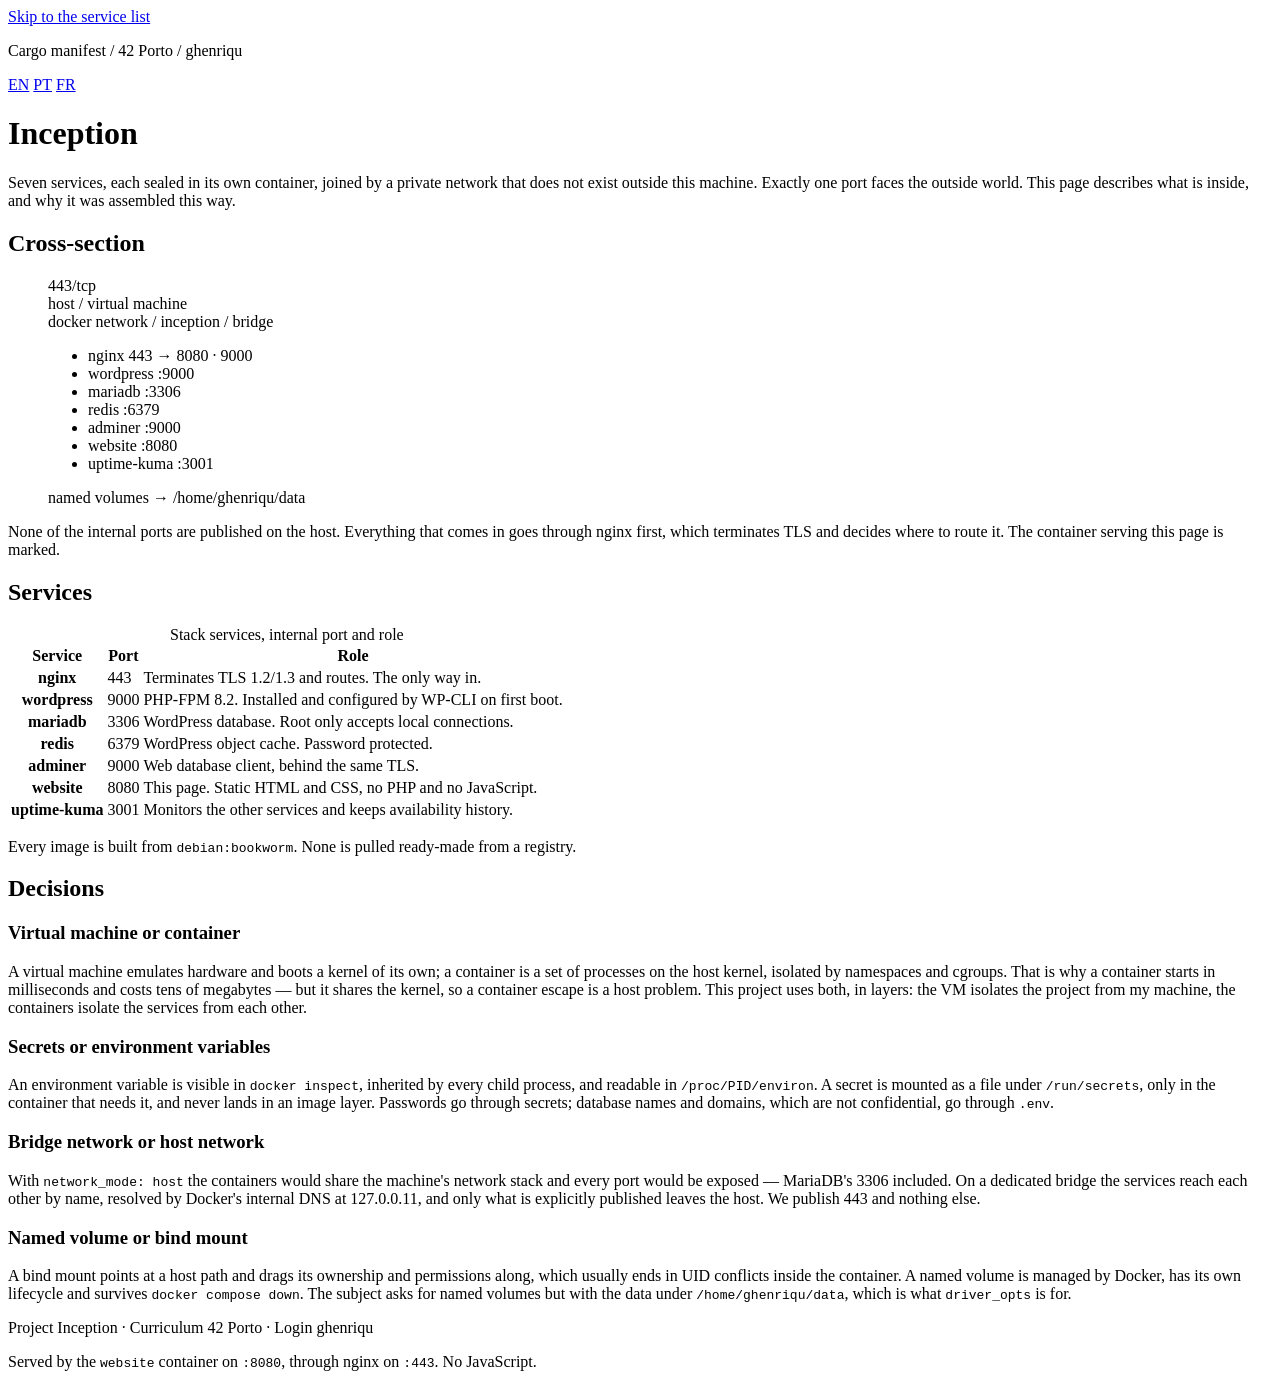
==== srcs/requirements/bonus/website/site/index.html @ 8c0da307 "Bonus: website ok, Dockerfiles updated" ====
<!DOCTYPE html>
<!-- **************************************************************************** -->
<!--                                                                              -->
<!--                                                          :::      ::::::::    -->
<!--     index.html                                         :+:      :+:    :+:    -->
<!--                                                      +:+ +:+         +:+      -->
<!--     By: ghenriqu <ghenriqu@student.42porto.com>    +#+  +:+       +#+         -->
<!--                                                  +#+#+#+#+#+   +#+            -->
<!--     Created: 2026/07/31 12:03:25 by ghenriqu          #+#    #+#              -->
<!--     Updated: 2026/07/31 12:03:33 by ghenriqu         ###   ########.fr        -->
<!--                                                                              -->
<!-- **************************************************************************** -->

<html lang="en">
<head>
  <meta charset="utf-8">
  <meta name="viewport" content="width=device-width, initial-scale=1">
  <title>Inception — service manifest</title>
  <meta name="description" content="Containerised infrastructure: NGINX, WordPress/PHP-FPM and MariaDB behind a single TLS entry point.">
  <link rel="stylesheet" href="/style.css">
  <link rel="alternate" hreflang="en" href="/">
  <link rel="alternate" hreflang="pt-PT" href="/pt/">
  <link rel="alternate" hreflang="fr" href="/fr/">
  <link rel="alternate" hreflang="x-default" href="/">
</head>
<body>

<a class="skip" href="#services">Skip to the service list</a>

<div class="sheet">

  <!-- ================================================================== -->
  <!-- Header                                                             -->
  <!-- ================================================================== -->
  <header class="head">
    <div class="head__top">
      <p class="eyebrow">Cargo manifest <span class="sep">/</span> 42 Porto <span class="sep">/</span> ghenriqu</p>
      <nav class="langs" aria-label="Language">
        <a href="/"    hreflang="en"    lang="en"    aria-current="page">EN</a>
        <a href="/pt/" hreflang="pt-PT" lang="pt-PT">PT</a>
        <a href="/fr/" hreflang="fr"    lang="fr">FR</a>
      </nav>
    </div>

    <h1 class="title">Inception</h1>

    <p class="standfirst">
      Seven services, each sealed in its own container, joined by a private
      network that does not exist outside this machine. Exactly one port faces
      the outside world. This page describes what is inside, and why it was
      assembled this way.
    </p>
  </header>

  <!-- ================================================================== -->
  <!-- Cross-section: the centrepiece of the page.                        -->
  <!-- The nested boxes are not decoration -- they are the real isolation  -->
  <!-- boundaries: host > docker network > container.                      -->
  <!-- ================================================================== -->
  <section class="cut" aria-labelledby="cut-h">
    <h2 id="cut-h" class="rubric">Cross-section</h2>

    <figure class="section-view">

      <div class="ingress" aria-hidden="true">
        <span class="ingress__tag">443/tcp</span>
        <span class="ingress__line"></span>
      </div>

      <div class="bound bound--host">
        <span class="bound__label">host <span class="sep">/</span> virtual machine</span>

        <div class="bound bound--net">
          <span class="bound__label">docker network <span class="sep">/</span> inception <span class="sep">/</span> bridge</span>

          <ul class="units">
            <li class="unit unit--edge">
              <span class="unit__name">nginx</span>
              <span class="unit__port">443 &rarr; 8080 &middot; 9000</span>
            </li>
            <li class="unit">
              <span class="unit__name">wordpress</span>
              <span class="unit__port">:9000</span>
            </li>
            <li class="unit">
              <span class="unit__name">mariadb</span>
              <span class="unit__port">:3306</span>
            </li>
            <li class="unit unit--bonus">
              <span class="unit__name">redis</span>
              <span class="unit__port">:6379</span>
            </li>
            <li class="unit unit--bonus">
              <span class="unit__name">adminer</span>
              <span class="unit__port">:9000</span>
            </li>
            <li class="unit unit--bonus unit--self" data-label="you are here">
              <span class="unit__name">website</span>
              <span class="unit__port">:8080</span>
            </li>
            <li class="unit unit--bonus">
              <span class="unit__name">uptime-kuma</span>
              <span class="unit__port">:3001</span>
            </li>
          </ul>
        </div>

        <p class="bound__foot">
          named volumes <span class="sep">&rarr;</span> /home/ghenriqu/data
        </p>
      </div>
    </figure>

    <p class="caption">
      None of the internal ports are published on the host. Everything that
      comes in goes through nginx first, which terminates TLS and decides where
      to route it. The container serving this page is marked.
    </p>
  </section>

  <!-- ================================================================== -->
  <!-- Service list: genuinely tabular data, so a real <table>.           -->
  <!-- ================================================================== -->
  <section id="services" aria-labelledby="serv-h">
    <h2 id="serv-h" class="rubric">Services</h2>

    <table class="manifest">
      <caption class="sr-only">Stack services, internal port and role</caption>
      <thead>
        <tr>
          <th scope="col">Service</th>
          <th scope="col">Port</th>
          <th scope="col">Role</th>
        </tr>
      </thead>
      <tbody>
        <tr>
          <th scope="row">nginx</th>
          <td class="num">443</td>
          <td>Terminates TLS 1.2/1.3 and routes. The only way in.</td>
        </tr>
        <tr>
          <th scope="row">wordpress</th>
          <td class="num">9000</td>
          <td>PHP-FPM 8.2. Installed and configured by WP-CLI on first boot.</td>
        </tr>
        <tr>
          <th scope="row">mariadb</th>
          <td class="num">3306</td>
          <td>WordPress database. Root only accepts local connections.</td>
        </tr>
        <tr class="is-bonus">
          <th scope="row">redis</th>
          <td class="num">6379</td>
          <td>WordPress object cache. Password protected.</td>
        </tr>
        <tr class="is-bonus">
          <th scope="row">adminer</th>
          <td class="num">9000</td>
          <td>Web database client, behind the same TLS.</td>
        </tr>
        <tr class="is-bonus">
          <th scope="row">website</th>
          <td class="num">8080</td>
          <td>This page. Static HTML and CSS, no PHP and no JavaScript.</td>
        </tr>
        <tr class="is-bonus">
          <th scope="row">uptime-kuma</th>
          <td class="num">3001</td>
          <td>Monitors the other services and keeps availability history.</td>
        </tr>
      </tbody>
    </table>
    <p class="caption">Every image is built from <code>debian:bookworm</code>. None is pulled ready-made from a registry.</p>
  </section>

  <!-- ================================================================== -->
  <!-- Decisions. These are exactly the four comparisons the subject       -->
  <!-- requires in the README, so the page doubles as defence prep.        -->
  <!-- ================================================================== -->
  <section aria-labelledby="dec-h">
    <h2 id="dec-h" class="rubric">Decisions</h2>

    <div class="decisions">

      <article class="decision">
        <h3 class="decision__q">Virtual machine or container</h3>
        <p>
          A virtual machine emulates hardware and boots a kernel of its own; a
          container is a set of processes on the host kernel, isolated by
          namespaces and cgroups. That is why a container starts in milliseconds
          and costs tens of megabytes — but it shares the kernel, so a container
          escape is a host problem. This project uses both, in layers: the VM
          isolates the project from my machine, the containers isolate the
          services from each other.
        </p>
      </article>

      <article class="decision">
        <h3 class="decision__q">Secrets or environment variables</h3>
        <p>
          An environment variable is visible in <code>docker inspect</code>,
          inherited by every child process, and readable in
          <code>/proc/PID/environ</code>. A secret is mounted as a file under
          <code>/run/secrets</code>, only in the container that needs it, and
          never lands in an image layer. Passwords go through secrets; database
          names and domains, which are not confidential, go through
          <code>.env</code>.
        </p>
      </article>

      <article class="decision">
        <h3 class="decision__q">Bridge network or host network</h3>
        <p>
          With <code>network_mode: host</code> the containers would share the
          machine's network stack and every port would be exposed — MariaDB's
          3306 included. On a dedicated bridge the services reach each other by
          name, resolved by Docker's internal DNS at 127.0.0.11, and only what
          is explicitly published leaves the host. We publish 443 and nothing
          else.
        </p>
      </article>

      <article class="decision">
        <h3 class="decision__q">Named volume or bind mount</h3>
        <p>
          A bind mount points at a host path and drags its ownership and
          permissions along, which usually ends in UID conflicts inside the
          container. A named volume is managed by Docker, has its own lifecycle
          and survives <code>docker compose down</code>. The subject asks for
          named volumes but with the data under
          <code>/home/ghenriqu/data</code>, which is what
          <code>driver_opts</code> is for.
        </p>
      </article>

    </div>
  </section>

  <!-- ================================================================== -->
  <footer class="colophon">
    <p>
      <span class="k">Project</span> Inception <span class="sep">&middot;</span>
      <span class="k">Curriculum</span> 42 Porto <span class="sep">&middot;</span>
      <span class="k">Login</span> ghenriqu
    </p>
    <p class="colophon__note">
      Served by the <code>website</code> container on <code>:8080</code>,
      through nginx on <code>:443</code>. No JavaScript.
    </p>
  </footer>

</div>
</body>
</html>
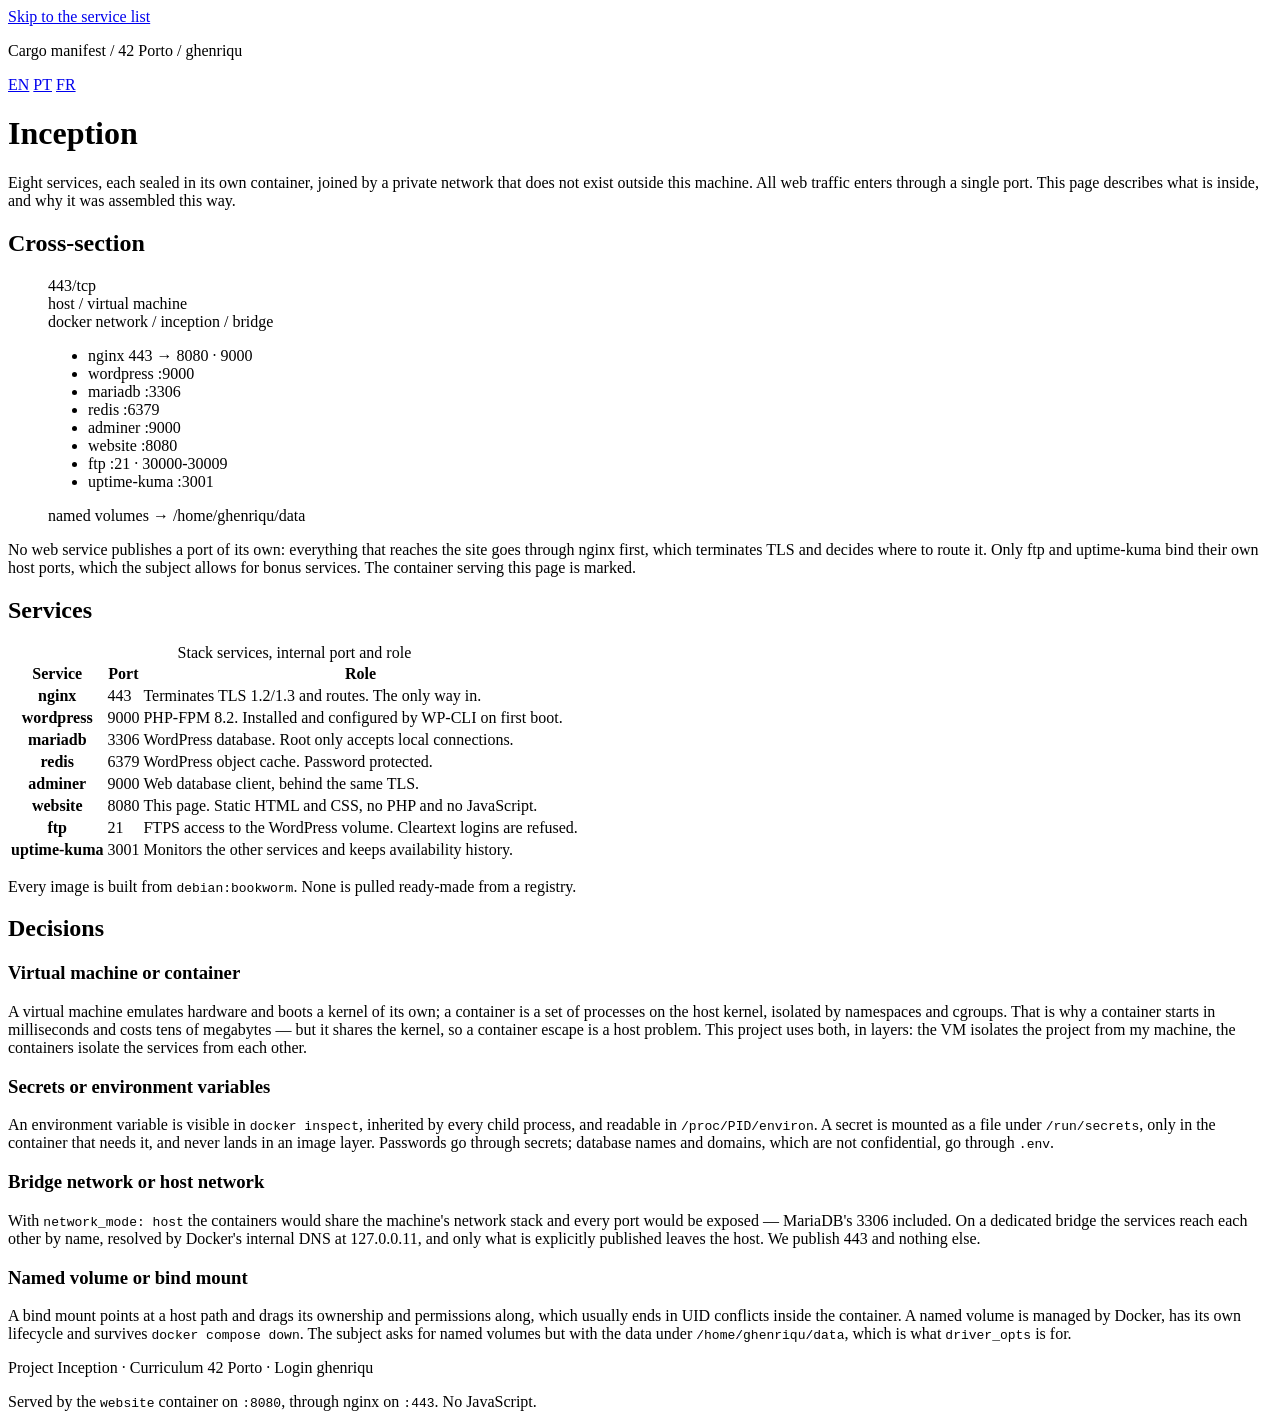
==== commit 0888ad13: "index.html adjust" ====
--- a/srcs/requirements/bonus/website/site/index.html
+++ b/srcs/requirements/bonus/website/site/index.html
@@ -7,7 +7,7 @@
 <!--     By: ghenriqu <ghenriqu@student.42porto.com>    +#+  +:+       +#+         -->
 <!--                                                  +#+#+#+#+#+   +#+            -->
 <!--     Created: 2026/07/31 12:03:25 by ghenriqu          #+#    #+#              -->
-<!--     Updated: 2026/07/31 12:03:33 by ghenriqu         ###   ########.fr        -->
+<!--     Updated: 2026/08/02 16:20:41 by ghenriqu         ###   ########.fr        -->
 <!--                                                                              -->
 <!-- **************************************************************************** -->
 
@@ -45,9 +45,9 @@
     <h1 class="title">Inception</h1>
 
     <p class="standfirst">
-      Seven services, each sealed in its own container, joined by a private
-      network that does not exist outside this machine. Exactly one port faces
-      the outside world. This page describes what is inside, and why it was
+      Eight services, each sealed in its own container, joined by a private
+      network that does not exist outside this machine. All web traffic enters
+      through a single port. This page describes what is inside, and why it was
       assembled this way.
     </p>
   </header>
@@ -99,6 +99,10 @@
               <span class="unit__port">:8080</span>
             </li>
             <li class="unit unit--bonus">
+              <span class="unit__name">ftp</span>
+              <span class="unit__port">:21 &middot; 30000-30009</span>
+            </li>
+            <li class="unit unit--bonus">
               <span class="unit__name">uptime-kuma</span>
               <span class="unit__port">:3001</span>
             </li>
@@ -112,9 +116,11 @@
     </figure>
 
     <p class="caption">
-      None of the internal ports are published on the host. Everything that
-      comes in goes through nginx first, which terminates TLS and decides where
-      to route it. The container serving this page is marked.
+      No web service publishes a port of its own: everything that reaches the
+      site goes through nginx first, which terminates TLS and decides where to
+      route it. Only ftp and uptime-kuma bind their own host ports, which the
+      subject allows for bonus services. The container serving this page is
+      marked.
     </p>
   </section>
 
@@ -163,6 +169,11 @@
           <th scope="row">website</th>
           <td class="num">8080</td>
           <td>This page. Static HTML and CSS, no PHP and no JavaScript.</td>
+        </tr>
+        <tr class="is-bonus">
+          <th scope="row">ftp</th>
+          <td class="num">21</td>
+          <td>FTPS access to the WordPress volume. Cleartext logins are refused.</td>
         </tr>
         <tr class="is-bonus">
           <th scope="row">uptime-kuma</th>
